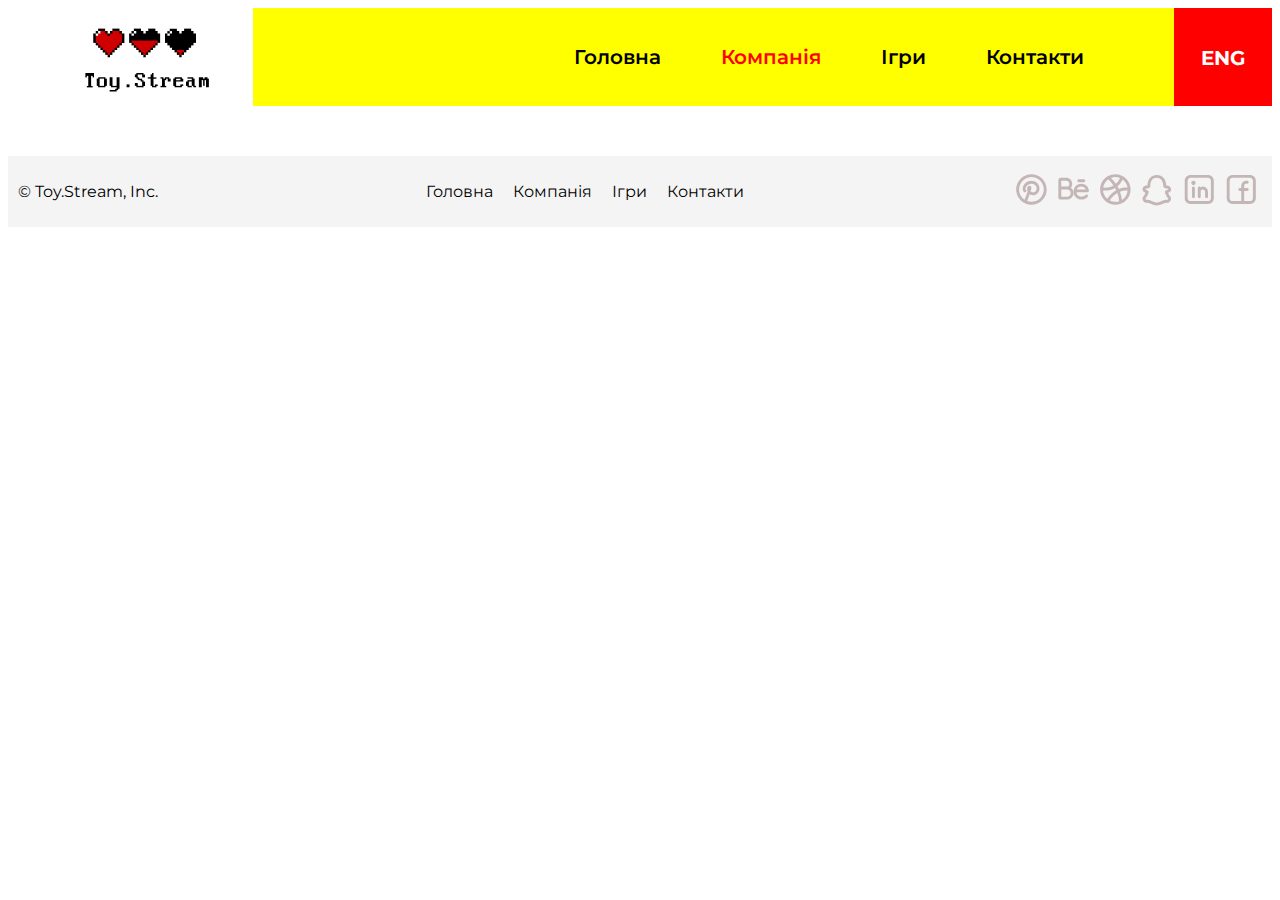
==== pages/about.html @ e45186c5 "Add home page" ====
<!DOCTYPE html>
<html lang="en">
<head>
    <meta charset="UTF-8">
    <meta name="viewport" content="width=device-width, initial-scale=1.0">
    <title>Toy.Stream</title>
    <link rel="stylesheet" href="./../style.css">
    <link rel="stylesheet" href="./../assets/css/header.css">
    <link rel="stylesheet" href="./../assets/css/footer.css">
    <link rel="preconnect" href="https://fonts.googleapis.com">
    <link rel="preconnect" href="https://fonts.gstatic.com" crossorigin>
    <link href="https://fonts.googleapis.com/css2?family=Montserrat:ital,wght@0,100..900;1,100..900&display=swap" rel="stylesheet">
    <link rel="preconnect" href="https://fonts.gstatic.com" crossorigin>
    <link href="https://fonts.googleapis.com/css2?family=Roboto:ital,wght@0,100;0,300;0,400;0,500;0,700;0,900;1,100;1,300;1,400;1,500;1,700;1,900&display=swap" rel="stylesheet">
</head>
<body>
    <div class="wrapper">
        <header class="header">
        <div class="burger"></div>
        <a href="#" class="logo"></a>
        <ul class="menu">
            <li><a href="./../index.html">Головна</a></li>
            <li><a href="#" class="active">Компанія</a></li>
            <li><a href="./games.html">Ігри</a></li>
            <li><a href="./contact.html">Контакти</a></li>
        </ul>
        <div class="lang">eng</div>
        </header>
    </div>
    <footer class="footer">
        <p>&copy; Toy.Stream, Inc.</p>
        <ul class="footer-menu">
            <li><a href="./../index.html">Головна</a></li>
            <li><a href="#">Компанія</a></li>
            <li><a href="./games.html">Ігри</a></li>
            <li><a href="./contact.html">Контакти</a></li>
        </ul>
        <ul class="footer-social">
            <li><a href=""><img src="./../assets/icons/Pintrest.svg" alt=""></a></li>
            <li><a href=""><img src="./../assets/icons/Behance.svg" alt=""></a></li>
            <li><a href=""><img src="./../assets/icons/Dribbble.svg" alt=""></a></li>
            <li><a href=""><img src="./../assets/icons/Snapchat.svg" alt=""></a></li>
            <li><a href=""><img src="./../assets/icons/Linkedin.svg" alt=""></a></li>
            <li><a href=""><img src="./../assets/icons/Facebook.svg" alt=""></a></li>
        </ul>
    </footer>
</body>
</html>
---- style.css ----
*{
    box-sizing: border-box;
}
body{
    font-family: Montserrat, sans-serif;
}
a{
    color: inherit;
    text-decoration: none;
}
ul{
    list-style: none;
    margin: 0;
    padding: 0;
}
h1, h2{
    font-family: Roboto, sans-serif;
    text-transform: uppercase;
    padding-left: 10px;
}
.wrapper{
    background-image: linear-gradient(90deg, white 70px, yellow 70px);
    margin-bottom: 50px;
}

@media screen and (min-width: 1200px){
    .wrapper{
        background-image: linear-gradient(90deg, white 245px, yellow 70px);
    }
}
---- assets/css/header.css ----
a{
    padding: 10px;
    text-decoration: none;
}
.header{
    display: flex;
    justify-content: space-between;
    align-items: center;
    padding-left: 15px;
}
.burger{
    background-image: url(../icons/menu-open.svg);
    background-repeat: no-repeat;
    width: 34px;
    height: 29px;
}
.logo{
    display: inline-block;
    background-image: url(../images/logo.png);
    width: 135px;
    height: 75px;
}
.lang{
    width: 98px;
    height: 98px;
    text-transform: uppercase;
    color: white;
    text-align: center;
    padding-top: 20px;
    font-size: 20px;
    font-weight: bold;
    background-color: red;
    line-height: 60px;
}
.burger,
.lang,
.logo{
    position: relative;
    z-index: 999;
}
.menu{
    display: none;
    flex-direction: column;
    list-style: none;
    background-color: #ffffffaa;
    position: fixed;
    top: 0px;
    left: 0px;
    width: 100%;
    height: 100%;
    margin: 0;
    padding-top: 120px;
}
.menu a{
    display: inline-block;
    padding: 30px;
    text-transform: uppercase;
    font-weight: 900;
    font-family: Roboto, sans-serif;
}
.burger:hover{
    background-image: url(./../icons/menu-close.svg);
}
.burger:hover~.menu{
    display: flex;
}
.menu-social{
    flex-direction: column;
}
@media screen and (min-width: 768px) {
    .logo {
        margin-right: auto;
        margin-left: 56px;
    }

    .menu {
        list-style: none;
        color: black;
        flex-direction: column;
        margin-right: 60px;
        width: 100%;
        height: 100%;
        font-family: Montserrat, sans-serif;
    }

    .menu a {
        display: inline-block;
        padding: 30px;
        font-weight: 600;
        font-size: 30px;
        text-transform: none;
        font-family: Roboto, sans-serif;
    }

}
@media screen and (min-width: 1200px){
    .burger{
        display: none;
    }
    .menu{
        display: flex;
        flex-direction: row;
        color: black;
        position: static;
        background-color: transparent;
        font-size: 20px;
        font-weight: 600;
        width: auto;
        height: auto;
        margin-right: 60px;
        padding-top: 0;
    }
    .menu a{
        display: inline-block;
        padding: 30px;
        font-weight: 600;
        font-size: 20px;
        text-transform: none;
        font-family: Montserrat, sans-serif;
    }
    .active{
        color: red;
    }
}
---- assets/css/footer.css ----
.footer{
    display: flex;
    background-color: rgb(245, 244, 244);
    justify-content: space-between;
    align-items: center;
    padding: 10px;
}
.footer-menu{
    display: none;
}
.footer-menu a{
    padding: 10px;
}
.footer-social{
    display: flex;
}
.footer-social a{
    padding: 3px;
}
.main-social{
    display: none;
}
.main-social-2{
    display: none;
}
@media screen and (min-width: 768px){
    .footer-menu{
        display: flex;
    }
    .main-social{
        display: flex;
        flex-direction: column;
        padding-top: 160px;
    }
}
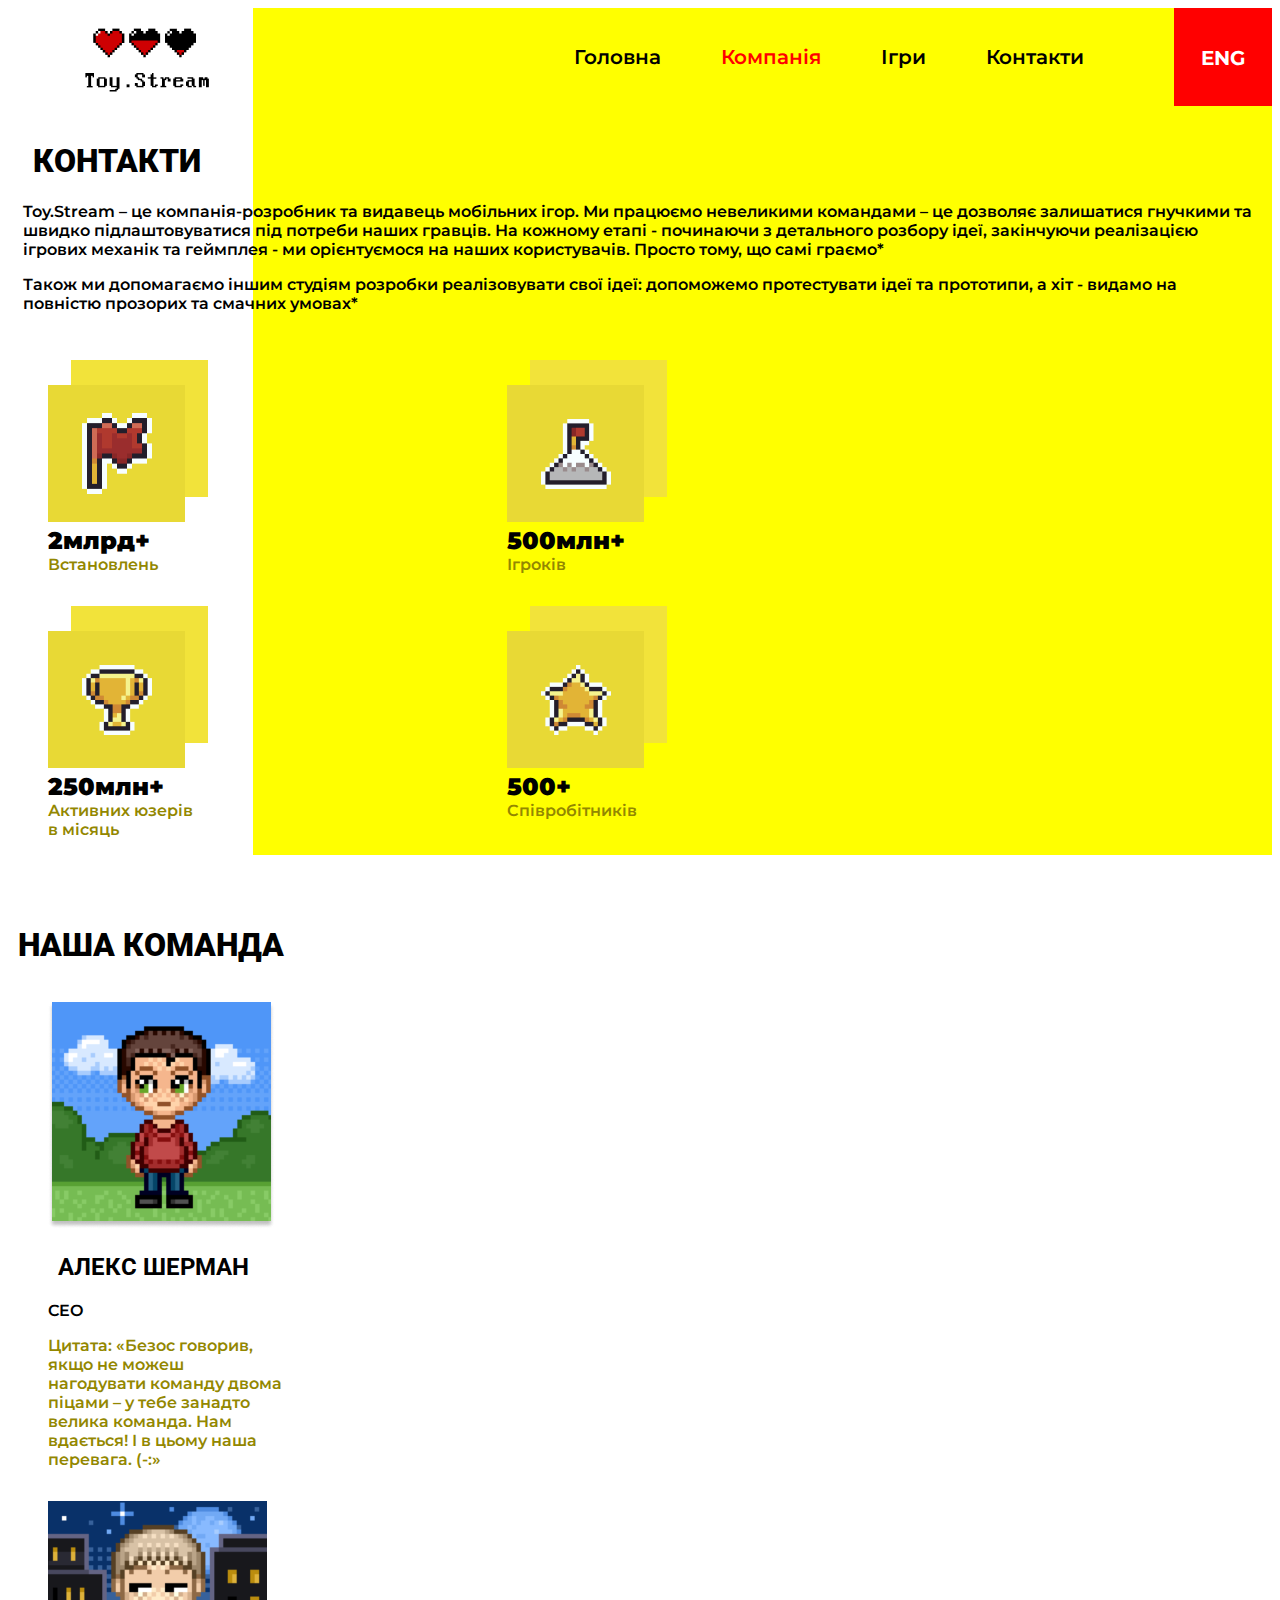
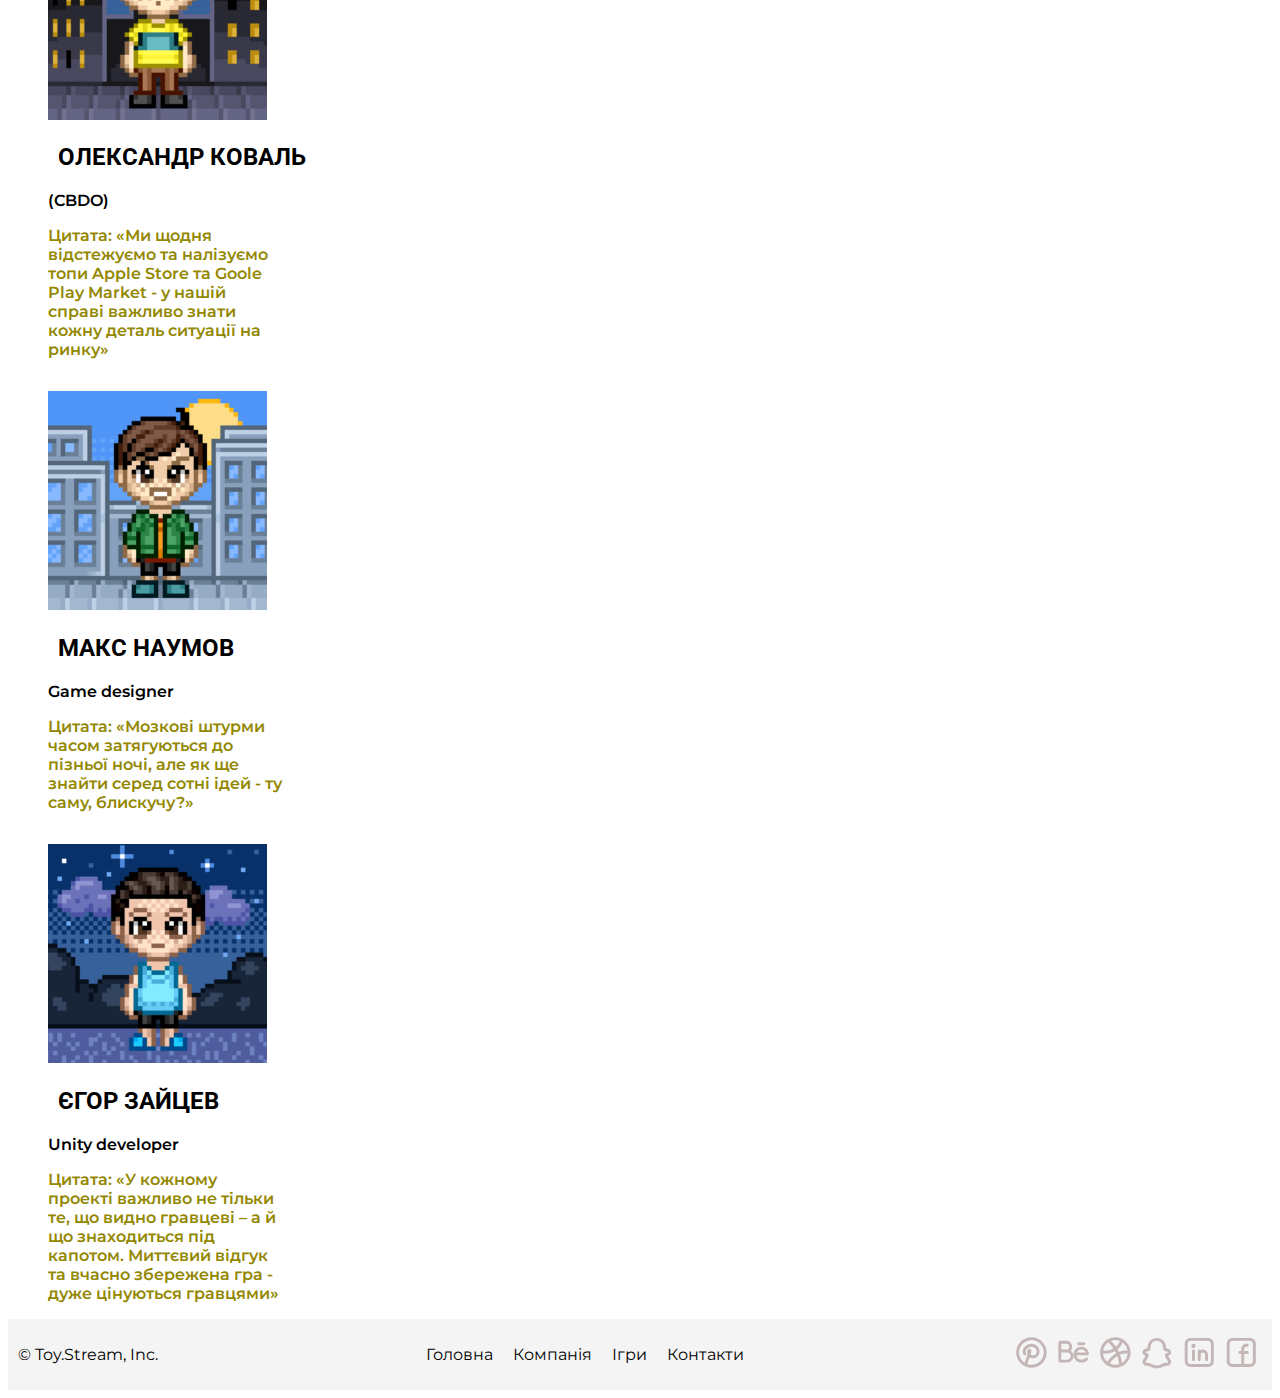
==== commit 0272f56f: "Add company page" ====
--- a/pages/about.html
+++ b/pages/about.html
@@ -7,6 +7,7 @@
     <link rel="stylesheet" href="./../style.css">
     <link rel="stylesheet" href="./../assets/css/header.css">
     <link rel="stylesheet" href="./../assets/css/footer.css">
+    <link rel="stylesheet" href="./../assets/css/about.css">
     <link rel="preconnect" href="https://fonts.googleapis.com">
     <link rel="preconnect" href="https://fonts.gstatic.com" crossorigin>
     <link href="https://fonts.googleapis.com/css2?family=Montserrat:ital,wght@0,100..900;1,100..900&display=swap" rel="stylesheet">
@@ -26,7 +27,121 @@
         </ul>
         <div class="lang">eng</div>
         </header>
+        <section class="about-company">
+            <article class="about-article">
+                <ul class="main-social">
+                    <li><a href=""><img src="./../assets/icons/Pintrest.svg" alt=""></a></li>
+                    <li><a href=""><img src="./../assets/icons/Behance.svg" alt=""></a></li>
+                    <li><a href=""><img src="./../assets/icons/Dribbble.svg" alt=""></a></li>
+                    <li><a href=""><img src="./../assets/icons/Snapchat.svg" alt=""></a></li>
+                    <li><a href=""><img src="./../assets/icons/Linkedin.svg" alt=""></a></li>
+                    <li><a href=""><img src="./../assets/icons/Facebook.svg" alt=""></a></li>
+                </ul>
+                <h1 class="title">Контакти</h1>
+                <p>Toy.Stream – це компанія-розробник та видавець мобільних ігор.
+                    Ми працюємо невеликими командами – це дозволяє залишатися гнучкими та швидко підлаштовуватися під потреби наших
+                    гравців.
+                    На кожному етапі - починаючи з детального
+                    розбору ідеї, закінчуючи реалізацією ігрових механік та геймплея - ми орієнтуємося
+                    на наших користувачів. Просто тому, що самі граємо*</p>
+                <p>Також ми допомагаємо іншим студіям розробки реалізовувати свої ідеї: допоможемо протестувати ідеї та прототипи,
+                    а хіт - видамо на повністю прозорих та смачних умовах*</p>
+            </article>
+            <div class="achievemets">
+                <figure class="achive">
+                    <picture>
+                        <source srcset="./../assets/images/flag-w-160.png" media="(min-width: 768px)">
+                        <img src="./../assets/images/flag-w-100.png" alt="flag">
+                    </picture>
+                    <figcaption>
+                        <h3>2млрд+</h3>
+                        <p>Встановлень</p>
+                    </figcaption>
+                </figure>
+                <figure class="achive">
+                    <picture>
+                        <source srcset="./../assets/images/players-w-160.png" media="(min-width: 768px)">
+                        <img src="./../assets/images/players-w-100.png" alt="players">
+                    </picture>
+                    <figcaption>
+                        <h3>500млн+</h3>
+                        <p>Ігроків</p>
+                    </figcaption>
+                </figure>
+                <figure class="achive">
+                    <picture>
+                        <source srcset="./../assets/images/active-w-160.png" media="(min-width: 768px)">
+                        <img src="./../assets/images/active-w-100.png" alt="active">
+                    </picture>
+                    <figcaption>
+                        <h3>250млн+</h3>
+                        <p>Активних юзерів<br> в місяць</p>
+                    </figcaption>
+                </figure>
+                <figure class="achive">
+                    <picture>
+                        <source srcset="./../assets/images/star-w-160.png" media="(min-width: 768px)">
+                        <img src="./../assets/images/star-w-100.png" alt="star">
+                    </picture>
+                    <figcaption>
+                        <h3>500+</h3>
+                        <p>Співробітників</p>
+                    </figcaption>
+                </figure>
+            </div>
+        </section>
     </div>
+    <section class="our-team">
+        <h1 class="title">Наша команда</h1>
+        <figure>
+            <picture>
+                <img src="./../assets/images/image-1.png" alt="image-1">
+            </picture>
+            <figcaption>
+                <h2>Алекс Шерман</h2>
+                <p class="image-text-1">CEO</p>
+                <p class="image-text-2">Цитата:
+                «Безос говорив, якщо не можеш нагодувати команду двома піцами – у тебе занадто велика команда.
+                Нам вдається! І в цьому наша перевага. (-:»</p>
+            </figcaption>
+        </figure>
+        <figure>
+            <picture>
+                <img src="./../assets/images/image-2.png" alt="image-2">
+            </picture>
+            <figcaption>
+                <h2>Олександр Коваль</h2>
+                <p class="image-text-1">(CBDO)</p>
+                <p class="image-text-2">Цитата:
+                «Ми щодня відстежуємо та налізуємо топи Apple Store та Goole Play Market - у нашій справі важливо знати кожну деталь
+                ситуації на ринку»</p>
+            </figcaption>
+        </figure>
+        <figure>
+            <picture>
+                <img src="./../assets/images/image-3.png" alt="image-3">
+            </picture>
+            <figcaption>
+                <h2>Макс Наумов</h2>
+                <p class="image-text-1">Game designer</p>
+                <p class="image-text-2">Цитата:
+                «Мозкові штурми часом затягуються до пізньої ночі, але як ще знайти серед сотні
+                ідей - ту саму, блискучу?»</p>
+            </figcaption>
+        </figure>
+        <figure>
+            <picture>
+                <img src="./../assets/images/image-4.png" alt="image-4">
+            </picture>
+            <figcaption>
+                <h2>Єгор Зайцев</h2>
+                <p class="image-text-1">Unity developer</p>
+                <p class="image-text-2">Цитата:
+                «У кожному проекті важливо не тільки те, що видно гравцеві – а й що знаходиться під капотом. Миттєвий відгук та вчасно
+                збережена гра - дуже цінуються гравцями»</p>
+            </figcaption>
+        </figure>
+    </section>
     <footer class="footer">
         <p>&copy; Toy.Stream, Inc.</p>
         <ul class="footer-menu">
--- a/assets/css/about.css
+++ b/assets/css/about.css
@@ -0,0 +1,103 @@
+body{
+    overflow-x: hidden;
+}
+.main-social{
+    display: none;
+}
+.about-company{
+    display: flex;
+    flex-direction: column;
+}
+.about-article{
+    padding: 15px;
+    font-size: 16px;
+    font-weight: 600;
+}
+.achievemets{
+    display: flex;
+    flex-wrap: wrap;
+}
+.achive{
+    width: 30%;
+}
+.achive p{
+    color: #938700;
+    font-weight: 600;
+    margin: 0;
+}
+.achive h3{
+    font-size: 24px;
+    font-weight: 900;
+    margin: 0;
+}
+.title{
+    font-size: 32px;
+    font-weight: 900;
+    text-transform: uppercase;
+}
+.our-team{
+    display: flex;
+    flex-direction: column;
+}
+.image-text-1{
+    color: black;
+    font-weight: 600;
+}
+.image-text-2{
+    width: 20%;
+    color: #938700;
+    font-weight: 600;
+    margin: 0;
+}
+@media screen and(min-width: 768px){
+    .about-company{
+        width: 70%;
+        margin: auto;
+    }
+    .title{
+        font-size: 72px;
+    }
+    .about-article {
+        font-size: 24px;
+    }
+    .achive {
+        width: 40%;
+    }
+    .achive p {
+        font-size: 24px;
+    }
+    .achive h3 {
+        font-size: 32px;
+        font-weight: 900;
+    }
+    .our-team {
+        display: flex;
+        flex-direction: column;
+    }
+}
+@media screen and(min-width: 1200px) {
+    .wrapper{
+        margin-bottom: 50px;
+        background-image: linear-gradient(90deg, white 50%, yellow 50%);
+    }
+    .about-company {
+        width: 85%;
+        margin-left: 15%;
+        flex-direction: row;
+    }
+    .about-article{
+        width: 50%;
+        margin-right: auto;
+    }
+    .main-social {
+        display: flex;
+        flex-direction: column;
+        position: fixed;
+        left: 56px;
+        top: 30%;
+    }
+    .our-team {
+        display: flex;
+        flex-direction: column;
+    }
+}